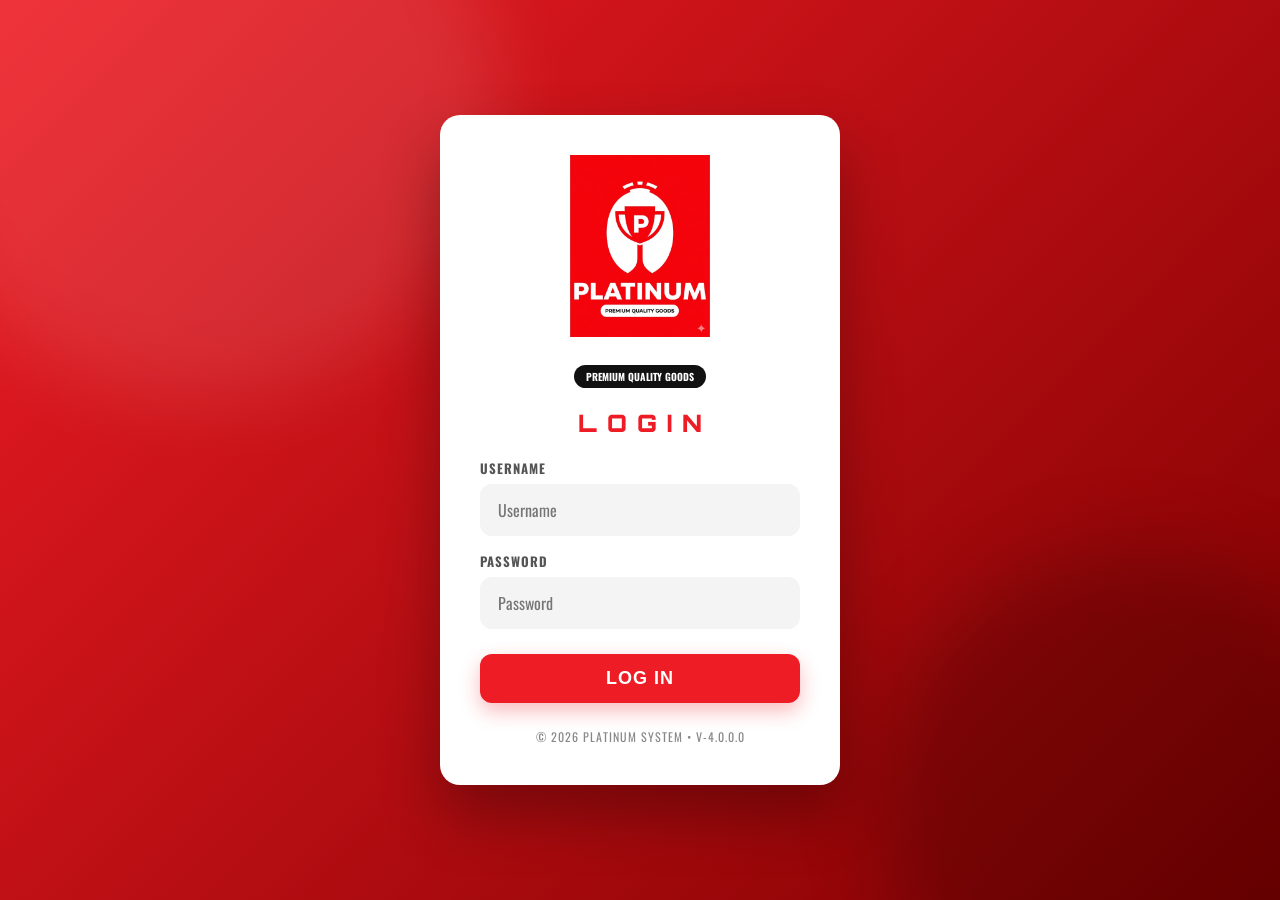
==== index.html @ 50bed9f6 "Integrated API, added advance draw logic fixes, and improved cancel modal" ====
<!DOCTYPE html>
<html lang="en">
<head>
    <meta charset="UTF-8">
    <meta name="viewport" content="width=device-width, initial-scale=1.0">
    <title>Platinum Lottery - Login</title>
    <link rel="preconnect" href="https://fonts.googleapis.com">
    <link href="https://fonts.googleapis.com/css2?family=Orbitron:wght@400;700&family=Oswald:wght@300;400;700&display=swap" rel="stylesheet">
    <style>
        :root {
            --primary: #ee1c25; /* Vibrant Red from logo */
            --primary-dark: #b80000;
            --white: #ffffff;
            --black: #111111;
            --glass-white: rgba(255, 255, 255, 0.95);
            --error: #ff4d4d;
        }

        * {
            margin: 0;
            padding: 0;
            box-sizing: border-box;
        }

        body {
            font-family: 'Oswald', sans-serif;
            background: #ee1c25;
            background: linear-gradient(135deg, #ee1c25 0%, #7e0000 100%);
            height: 100vh;
            display: flex;
            align-items: center;
            justify-content: center;
            overflow: hidden;
            color: var(--black);
        }

        /* Red Theme Blobs */
        .bg-blobs {
            position: absolute;
            top: 0;
            left: 0;
            width: 100%;
            height: 100%;
            z-index: -1;
            overflow: hidden;
        }
        .blob {
            position: absolute;
            background: rgba(255, 255, 255, 0.1);
            border-radius: 50%;
            animation: move 25s infinite alternate ease-in-out;
            filter: blur(40px);
        }
        .blob-1 { width: 600px; height: 600px; top: -200px; left: -100px; }
        .blob-2 { width: 500px; height: 500px; bottom: -150px; right: -100px; background: rgba(0, 0, 0, 0.2); }

        @keyframes move {
            from { transform: translate(0, 0) scale(1) rotate(0deg); }
            to { transform: translate(100px, 100px) scale(1.2) rotate(30deg); }
        }

        .login-container {
            width: 90%;
            max-width: 400px;
            padding: 40px;
            background: var(--white);
            border-radius: 20px;
            box-shadow: 0 30px 60px rgba(0, 0, 0, 0.3);
            text-align: center;
            position: relative;
            z-index: 10;
            transition: all 0.3s;
        }

        .logo {
            margin-bottom: 20px;
        }

        .logo img {
            width: 140px;
            height: auto;
        }

        h1 {
            font-family: 'Orbitron', sans-serif;
            font-size: 24px;
            letter-spacing: 1px;
            color: var(--primary);
            margin-bottom: 20px;
            text-transform: uppercase;
            font-weight: 900;
        }

        .input-group {
            margin-bottom: 15px;
            text-align: left;
        }

        .input-group label {
            display: block;
            font-size: 13px;
            margin-bottom: 6px;
            color: #555;
            text-transform: uppercase;
            letter-spacing: 1px;
            font-weight: 700;
        }

        input {
            width: 100%;
            padding: 12px 16px;
            background: #f4f4f4;
            border: 2px solid #f4f4f4;
            border-radius: 12px;
            color: var(--black);
            font-family: inherit;
            font-size: 16px;
            outline: none;
            transition: all 0.3s;
        }

        input:focus {
            border-color: var(--primary);
            background: #fff;
            box-shadow: 0 4px 10px rgba(238, 28, 37, 0.1);
        }

        .login-btn {
            width: 100%;
            padding: 14px;
            margin-top: 10px;
            background: var(--primary);
            border: none;
            border-radius: 12px;
            color: var(--white);
            font-weight: 900;
            font-size: 18px;
            text-transform: uppercase;
            letter-spacing: 1px;
            cursor: pointer;
            transition: all 0.3s;
            box-shadow: 0 8px 20px rgba(238, 28, 37, 0.3);
        }

        .login-btn:hover {
            background: var(--primary-dark);
            transform: translateY(-2px);
            box-shadow: 0 12px 25px rgba(238, 28, 37, 0.4);
        }

        .login-btn:active {
            transform: translateY(0);
        }

        /* Mobile Adjustments */
        @media (max-width: 480px) {
            .login-container {
                padding: 30px 20px;
                max-width: 340px;
            }
            .logo img {
                width: 110px;
            }
            h1 {
                font-size: 20px;
                margin-bottom: 15px;
            }
            .tagline {
                font-size: 9px;
                margin-bottom: 15px;
                padding: 3px 10px;
            }
            input {
                padding: 10px 14px;
                font-size: 15px;
            }
            .login-btn {
                padding: 12px;
                font-size: 16px;
            }
            .footer-text {
                margin-top: 20px;
                font-size: 11px;
            }
        }

        @media (max-height: 600px) {
            .login-container {
                padding-top: 20px;
                padding-bottom: 20px;
            }
            .logo {
                margin-bottom: 15px;
            }
            .logo img {
                width: 90px;
            }
            h1 {
                margin-bottom: 10px;
            }
        }

        .error-msg {
            color: var(--error);
            font-size: 14px;
            margin-top: 15px;
            font-weight: 700;
            display: none;
        }

        .loader {
            display: none;
            width: 24px;
            height: 24px;
            border: 3px solid rgba(255, 255, 255, 0.3);
            border-top: 3px solid var(--white);
            border-radius: 50%;
            animation: spin 1s linear infinite;
            margin: 0 auto;
        }

        @keyframes spin {
            0% { transform: rotate(0deg); }
            100% { transform: rotate(360deg); }
        }

        .footer-text {
            margin-top: 25px;
            font-size: 12px;
            color: #888;
            letter-spacing: 1px;
            font-weight: 400;
        }

        .tagline {
            display: inline-block;
            background: var(--black);
            color: var(--white);
            padding: 4px 12px;
            border-radius: 20px;
            font-size: 10px;
            font-weight: 700;
            margin-top: -10px;
            margin-bottom: 20px;
            text-transform: uppercase;
        }
    </style>
</head>
<body>
    <div class="bg-blobs">
        <div class="blob blob-1"></div>
        <div class="blob blob-2"></div>
    </div>

    <div class="login-container">
        <div class="logo">
            <img src="image.png" alt="Platinum Logo">
        </div>
        <div class="tagline">Premium Quality Goods</div>
        <h1>L O G I N</h1>
        <form id="loginForm">
            <div class="input-group">
                <label for="username">Username</label>
                <div class="input-wrapper">
                    <input type="text" id="username" name="username" required placeholder="Username">
                </div>
            </div>
            <div class="input-group">
                <label for="password">Password</label>
                <div class="input-wrapper">
                    <input type="password" id="password" name="password" required placeholder="Password">
                </div>
            </div>
            <button type="submit" class="login-btn" id="loginBtn">
                <span class="btn-text">Log In</span>
                <div class="loader"></div>
            </button>
            <div id="errorMsg" class="error-msg">Invalid username or password.</div>
        </form>
        <div class="footer-text">
            © 2026 PLATINUM SYSTEM • V-4.0.0.0
        </div>
    </div>

    <script src="config.js"></script>
    <script src="api.js"></script>
    <script>
        document.getElementById('loginForm').addEventListener('submit', async (e) => {
            e.preventDefault();
            
            const username = document.getElementById('username').value;
            const password = document.getElementById('password').value;
            const loginBtn = document.getElementById('loginBtn');
            const btnText = loginBtn.querySelector('.btn-text');
            const loader = loginBtn.querySelector('.loader');
            const errorMsg = document.getElementById('errorMsg');

            // Reset UI
            errorMsg.style.display = 'none';
            btnText.style.display = 'none';
            loader.style.display = 'block';
            loginBtn.disabled = true;

            try {
                const data = await API.login(username, password);
                console.log('Login API response:', data);

                if (data.status === true) {
                    // Success - store user data
                    const userData = {
                        user_id: data.user_id,
                        username: data.username,
                        password: data.password,
                        role: data.role
                    };
                    sessionStorage.setItem('user', JSON.stringify(userData));
                    window.location.href = 'G/index.html'; // Default redirect
                } else {
                    // Failure
                    errorMsg.textContent = data.message || 'Login failed. Please try again.';
                    errorMsg.style.display = 'block';
                }
            } catch (err) {
                console.error('Login error:', err);
                errorMsg.textContent = 'Connection error. Please check your internet.';
                errorMsg.style.display = 'block';
            } finally {
                btnText.style.display = 'block';
                loader.style.display = 'none';
                loginBtn.disabled = false;
            }
        });

        // Check if already logged in with valid session
        const existingUser = sessionStorage.getItem('user');
        if (existingUser) {
            try {
                const parsed = JSON.parse(existingUser);
                if (parsed.username) {
                    window.location.href = 'G/index.html';
                } else {
                    // Invalid/corrupt session data - clear it
                    sessionStorage.removeItem('user');
                }
            } catch(e) {
                sessionStorage.removeItem('user');
            }
        }
    </script>
</body>
</html>
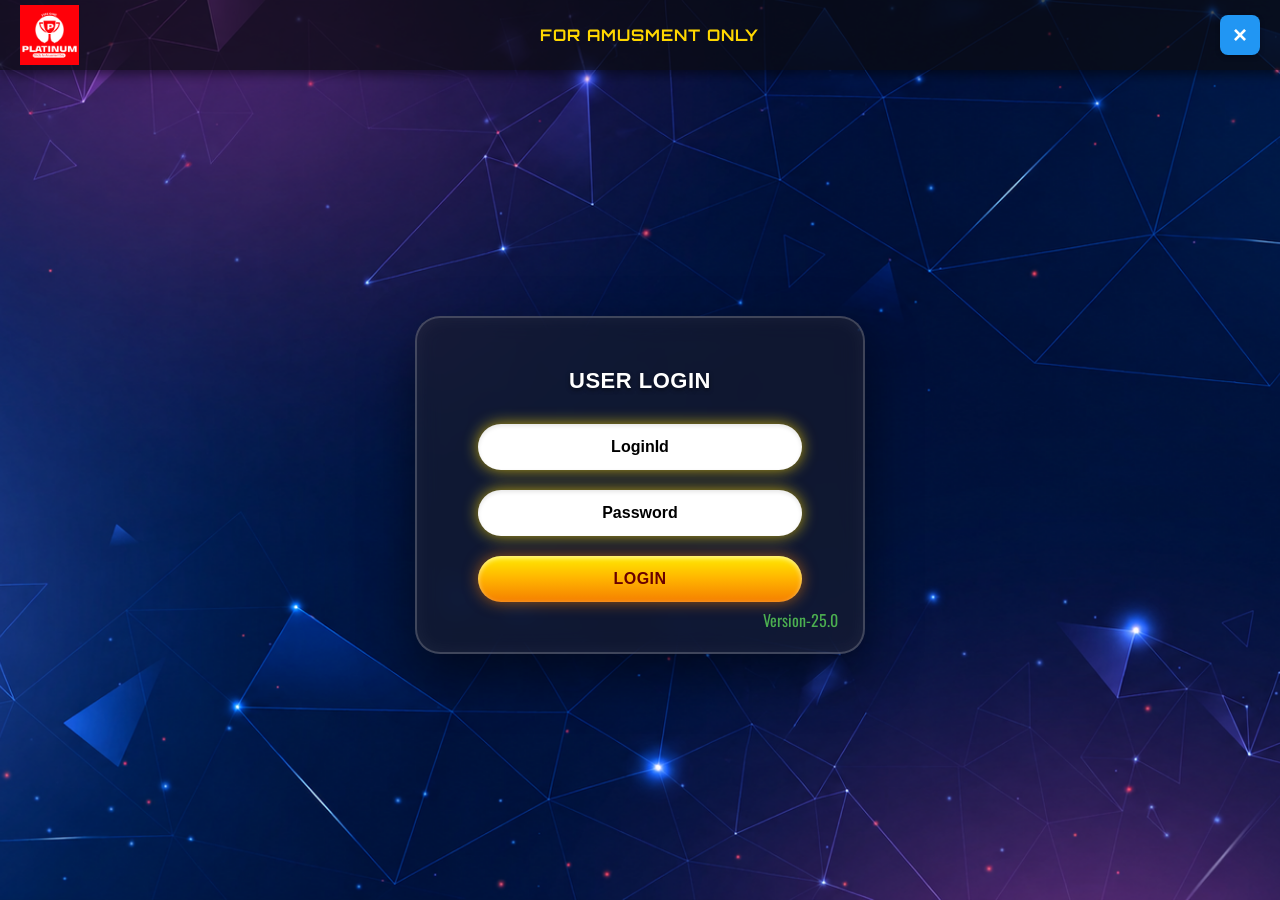
==== commit ef612f0a: "Update project files" ====
--- a/index.html
+++ b/index.html
@@ -1,18 +1,21 @@
 <!DOCTYPE html>
 <html lang="en">
+
 <head>
     <meta charset="UTF-8">
     <meta name="viewport" content="width=device-width, initial-scale=1.0">
     <title>Platinum Lottery - Login</title>
     <link rel="preconnect" href="https://fonts.googleapis.com">
-    <link href="https://fonts.googleapis.com/css2?family=Orbitron:wght@400;700&family=Oswald:wght@300;400;700&display=swap" rel="stylesheet">
+    <link
+        href="https://fonts.googleapis.com/css2?family=Orbitron:wght@400;700&family=Oswald:wght@300;400;700&display=swap"
+        rel="stylesheet">
     <style>
         :root {
-            --primary: #ee1c25; /* Vibrant Red from logo */
-            --primary-dark: #b80000;
+            --primary: #ee1c25;
             --white: #ffffff;
             --black: #111111;
-            --glass-white: rgba(255, 255, 255, 0.95);
+            --glass-bg: rgba(255, 255, 255, 0.15);
+            --glass-border: rgba(255, 255, 255, 0.3);
             --error: #ff4d4d;
         }
 
@@ -24,196 +27,192 @@
 
         body {
             font-family: 'Oswald', sans-serif;
-            background: #ee1c25;
-            background: linear-gradient(135deg, #ee1c25 0%, #7e0000 100%);
+            background: url('Login-Background.png') no-repeat center center fixed;
+            background-size: cover;
             height: 100vh;
             display: flex;
+            flex-direction: column;
+            overflow: hidden;
+            color: var(--white);
+        }
+
+        /* Top Navbar */
+        .top-navbar {
+            width: 100%;
+            height: 70px;
+            background: rgba(10, 10, 15, 0.7);
+            display: flex;
             align-items: center;
-            justify-content: center;
-            overflow: hidden;
-            color: var(--black);
-        }
-
-        /* Red Theme Blobs */
-        .bg-blobs {
+            justify-content: space-between;
+            padding: 0 20px;
+            box-shadow: 0 4px 10px rgba(0, 0, 0, 0.5);
             position: absolute;
             top: 0;
             left: 0;
+            z-index: 100;
+        }
+
+        .nav-logo {
+            height: 100%;
+            display: flex;
+            align-items: center;
+        }
+
+        .nav-logo img {
+            height: 60px;
+            width: auto;
+        }
+
+        .nav-text {
+            color: #ffd700;
+            font-family: 'Orbitron', sans-serif;
+            font-weight: 700;
+            font-size: 16px;
+            letter-spacing: 1px;
+            text-transform: uppercase;
+        }
+
+        .nav-close {
+            background: #2196F3;
+            color: #fff;
+            border: none;
+            border-radius: 8px;
+            width: 40px;
+            height: 40px;
+            font-size: 24px;
+            font-weight: bold;
+            cursor: pointer;
+            display: flex;
+            align-items: center;
+            justify-content: center;
+            box-shadow: 0 2px 5px rgba(0,0,0,0.3);
+            transition: background 0.3s;
+        }
+
+        .nav-close:hover {
+            background: #1976D2;
+        }
+
+        /* Login Area Container */
+        .login-wrapper {
+            flex: 1;
+            display: flex;
+            align-items: center;
+            justify-content: center;
             width: 100%;
-            height: 100%;
-            z-index: -1;
-            overflow: hidden;
-        }
-        .blob {
-            position: absolute;
-            background: rgba(255, 255, 255, 0.1);
-            border-radius: 50%;
-            animation: move 25s infinite alternate ease-in-out;
-            filter: blur(40px);
-        }
-        .blob-1 { width: 600px; height: 600px; top: -200px; left: -100px; }
-        .blob-2 { width: 500px; height: 500px; bottom: -150px; right: -100px; background: rgba(0, 0, 0, 0.2); }
-
-        @keyframes move {
-            from { transform: translate(0, 0) scale(1) rotate(0deg); }
-            to { transform: translate(100px, 100px) scale(1.2) rotate(30deg); }
+            margin-top: 70px;
         }
 
         .login-container {
             width: 90%;
-            max-width: 400px;
-            padding: 40px;
-            background: var(--white);
-            border-radius: 20px;
-            box-shadow: 0 30px 60px rgba(0, 0, 0, 0.3);
+            max-width: 450px;
+            padding: 50px 20px;
+            background: rgba(30, 30, 40, 0.5); /* Darker translucent background */
+            backdrop-filter: blur(12px);
+            -webkit-backdrop-filter: blur(12px);
+            border: 2px solid rgba(255, 255, 255, 0.2);
+            border-radius: 25px;
+            box-shadow: 0 20px 50px rgba(0, 0, 0, 0.5), inset 0 0 20px rgba(255,255,255,0.05);
             text-align: center;
             position: relative;
             z-index: 10;
-            transition: all 0.3s;
-        }
-
-        .logo {
+        }
+
+        h1 {
+            font-family: Arial, Helvetica, sans-serif;
+            font-size: 22px;
+            letter-spacing: 0.5px;
+            color: var(--white);
+            margin-bottom: 30px;
+            text-transform: uppercase;
+            font-weight: 800;
+            text-shadow: 0 2px 4px rgba(0,0,0,0.5);
+        }
+
+        .input-group {
             margin-bottom: 20px;
         }
 
-        .logo img {
-            width: 140px;
-            height: auto;
-        }
-
-        h1 {
-            font-family: 'Orbitron', sans-serif;
-            font-size: 24px;
-            letter-spacing: 1px;
-            color: var(--primary);
-            margin-bottom: 20px;
-            text-transform: uppercase;
-            font-weight: 900;
-        }
-
-        .input-group {
-            margin-bottom: 15px;
-            text-align: left;
-        }
-
-        .input-group label {
-            display: block;
-            font-size: 13px;
-            margin-bottom: 6px;
-            color: #555;
-            text-transform: uppercase;
-            letter-spacing: 1px;
-            font-weight: 700;
-        }
-
         input {
-            width: 100%;
-            padding: 12px 16px;
-            background: #f4f4f4;
-            border: 2px solid #f4f4f4;
-            border-radius: 12px;
-            color: var(--black);
-            font-family: inherit;
+            width: 80%;
+            margin: 0 auto;
+            padding: 14px 20px;
+            background: #ffffff;
+            border: none;
+            border-radius: 30px;
+            color: #000;
+            font-family: Arial, Helvetica, sans-serif;
             font-size: 16px;
+            font-weight: 800;
+            text-align: center;
             outline: none;
             transition: all 0.3s;
+            box-shadow: 0 0 15px rgba(255, 220, 0, 0.7), inset 0 2px 4px rgba(0,0,0,0.1);
+            display: block;
+        }
+        
+        input::placeholder {
+            color: #000; /* Very dark placeholder */
+            font-weight: 800;
         }
 
         input:focus {
-            border-color: var(--primary);
-            background: #fff;
-            box-shadow: 0 4px 10px rgba(238, 28, 37, 0.1);
+            box-shadow: 0 0 20px rgba(255, 220, 0, 1), inset 0 2px 4px rgba(0,0,0,0.1);
         }
 
         .login-btn {
-            width: 100%;
+            width: 80%;
+            margin: 15px auto 0 auto;
             padding: 14px;
-            margin-top: 10px;
-            background: var(--primary);
+            display: block;
+            background: linear-gradient(180deg, #ffea00 0%, #ffb300 50%, #f57f00 100%);
             border: none;
-            border-radius: 12px;
-            color: var(--white);
+            border-radius: 30px;
+            color: #6a0000; /* Dark maroon/red text */
+            font-family: Arial, Helvetica, sans-serif;
             font-weight: 900;
-            font-size: 18px;
+            font-size: 16px;
             text-transform: uppercase;
-            letter-spacing: 1px;
+            letter-spacing: 0.5px;
             cursor: pointer;
             transition: all 0.3s;
-            box-shadow: 0 8px 20px rgba(238, 28, 37, 0.3);
+            box-shadow: 0 0 15px rgba(245, 127, 0, 0.6), inset 0 2px 5px rgba(255,255,255,0.6);
         }
 
         .login-btn:hover {
-            background: var(--primary-dark);
             transform: translateY(-2px);
-            box-shadow: 0 12px 25px rgba(238, 28, 37, 0.4);
+            box-shadow: 0 0 20px rgba(245, 127, 0, 0.8), inset 0 2px 5px rgba(255,255,255,0.6);
         }
 
         .login-btn:active {
             transform: translateY(0);
         }
 
-        /* Mobile Adjustments */
-        @media (max-width: 480px) {
-            .login-container {
-                padding: 30px 20px;
-                max-width: 340px;
-            }
-            .logo img {
-                width: 110px;
-            }
-            h1 {
-                font-size: 20px;
-                margin-bottom: 15px;
-            }
-            .tagline {
-                font-size: 9px;
-                margin-bottom: 15px;
-                padding: 3px 10px;
-            }
-            input {
-                padding: 10px 14px;
-                font-size: 15px;
-            }
-            .login-btn {
-                padding: 12px;
-                font-size: 16px;
-            }
-            .footer-text {
-                margin-top: 20px;
-                font-size: 11px;
-            }
-        }
-
-        @media (max-height: 600px) {
-            .login-container {
-                padding-top: 20px;
-                padding-bottom: 20px;
-            }
-            .logo {
-                margin-bottom: 15px;
-            }
-            .logo img {
-                width: 90px;
-            }
-            h1 {
-                margin-bottom: 10px;
-            }
+        .version-text {
+            position: absolute;
+            bottom: 20px;
+            right: 25px;
+            color: #4CAF50;
+            font-size: 16px;
+            font-family: 'Oswald', sans-serif;
+            font-weight: normal;
         }
 
         .error-msg {
             color: var(--error);
-            font-size: 14px;
+            font-size: 15px;
             margin-top: 15px;
             font-weight: 700;
             display: none;
+            text-shadow: 0 1px 3px rgba(0,0,0,0.8);
         }
 
         .loader {
             display: none;
             width: 24px;
             height: 24px;
-            border: 3px solid rgba(255, 255, 255, 0.3);
-            border-top: 3px solid var(--white);
+            border: 3px solid rgba(0, 0, 0, 0.3);
+            border-top: 3px solid #000;
             border-radius: 50%;
             animation: spin 1s linear infinite;
             margin: 0 auto;
@@ -223,62 +222,49 @@
             0% { transform: rotate(0deg); }
             100% { transform: rotate(360deg); }
         }
-
-        .footer-text {
-            margin-top: 25px;
-            font-size: 12px;
-            color: #888;
-            letter-spacing: 1px;
-            font-weight: 400;
-        }
-
-        .tagline {
-            display: inline-block;
-            background: var(--black);
-            color: var(--white);
-            padding: 4px 12px;
-            border-radius: 20px;
-            font-size: 10px;
-            font-weight: 700;
-            margin-top: -10px;
-            margin-bottom: 20px;
-            text-transform: uppercase;
+        
+        /* Hidden labels as placeholders are used */
+        .input-group label {
+            display: none;
         }
     </style>
 </head>
+
 <body>
-    <div class="bg-blobs">
-        <div class="blob blob-1"></div>
-        <div class="blob blob-2"></div>
-    </div>
-
-    <div class="login-container">
-        <div class="logo">
+    <!-- Top Navbar -->
+    <div class="top-navbar">
+        <div class="nav-logo">
             <img src="image.png" alt="Platinum Logo">
         </div>
-        <div class="tagline">Premium Quality Goods</div>
-        <h1>L O G I N</h1>
-        <form id="loginForm">
-            <div class="input-group">
-                <label for="username">Username</label>
-                <div class="input-wrapper">
-                    <input type="text" id="username" name="username" required placeholder="Username">
+        <div class="nav-text">FOR AMUSMENT ONLY</div>
+        <button class="nav-close" onclick="window.close()">×</button>
+    </div>
+
+    <!-- Login Area -->
+    <div class="login-wrapper">
+        <div class="login-container">
+            <h1>USER LOGIN</h1>
+            <form id="loginForm">
+                <div class="input-group">
+                    <label for="username">LoginId</label>
+                    <div class="input-wrapper">
+                        <input type="text" id="username" name="username" required placeholder="LoginId">
+                    </div>
                 </div>
-            </div>
-            <div class="input-group">
-                <label for="password">Password</label>
-                <div class="input-wrapper">
-                    <input type="password" id="password" name="password" required placeholder="Password">
+                <div class="input-group">
+                    <label for="password">Password</label>
+                    <div class="input-wrapper">
+                        <input type="password" id="password" name="password" required placeholder="Password">
+                    </div>
                 </div>
-            </div>
-            <button type="submit" class="login-btn" id="loginBtn">
-                <span class="btn-text">Log In</span>
-                <div class="loader"></div>
-            </button>
-            <div id="errorMsg" class="error-msg">Invalid username or password.</div>
-        </form>
-        <div class="footer-text">
-            © 2026 PLATINUM SYSTEM • V-4.0.0.0
+                <button type="submit" class="login-btn" id="loginBtn">
+                    <span class="btn-text">LOGIN</span>
+                    <div class="loader"></div>
+                </button>
+                <div id="errorMsg" class="error-msg">Invalid username or password.</div>
+            </form>
+            <div class="version-text">Version-25.0</div>
+        </div>
         </div>
     </div>
 
@@ -287,7 +273,7 @@
     <script>
         document.getElementById('loginForm').addEventListener('submit', async (e) => {
             e.preventDefault();
-            
+
             const username = document.getElementById('username').value;
             const password = document.getElementById('password').value;
             const loginBtn = document.getElementById('loginBtn');
@@ -342,10 +328,11 @@
                     // Invalid/corrupt session data - clear it
                     sessionStorage.removeItem('user');
                 }
-            } catch(e) {
+            } catch (e) {
                 sessionStorage.removeItem('user');
             }
         }
     </script>
 </body>
-</html>
+
+</html>
